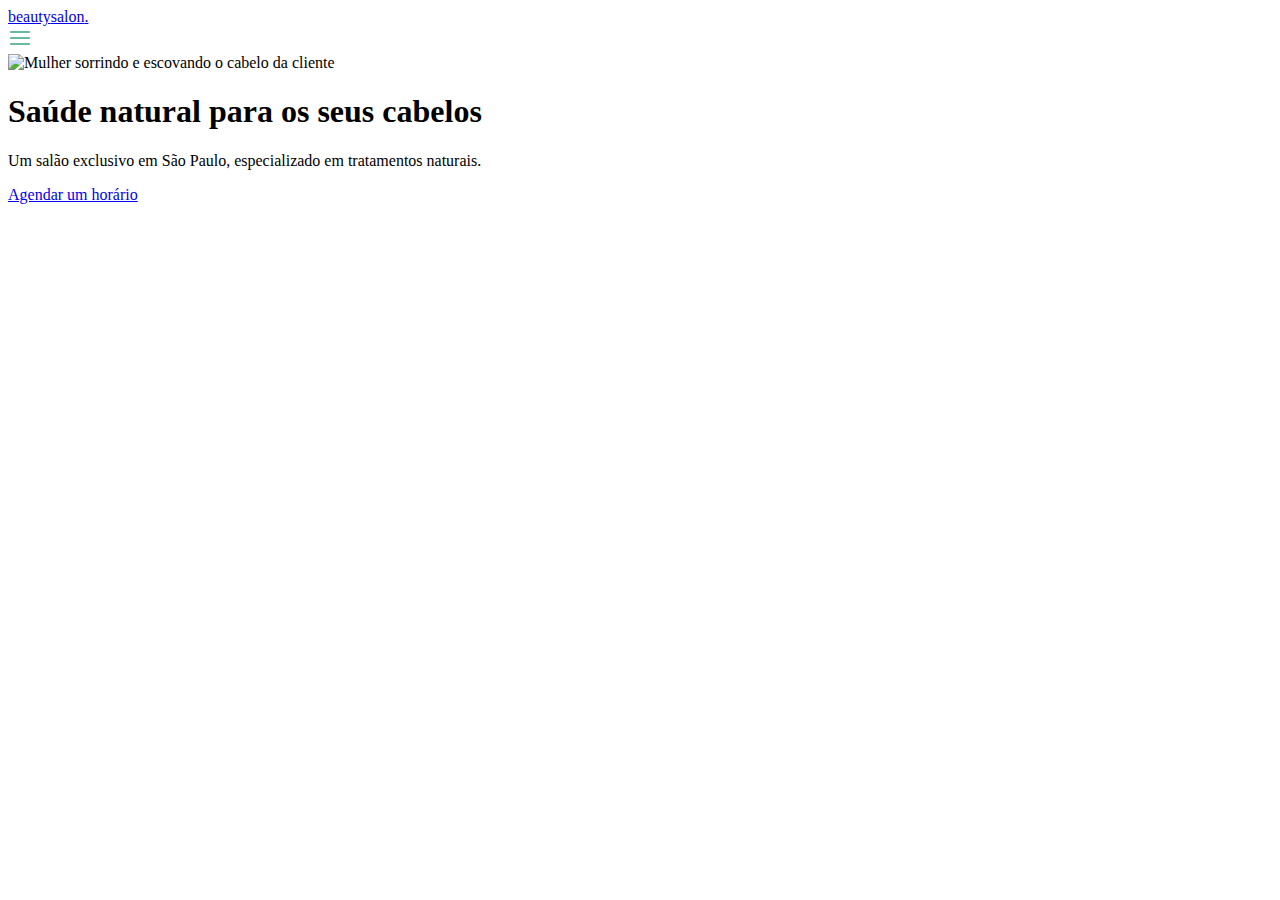
==== index.html @ 3f5eb416 "Aula 1 NLW6 Origin" ====
<!DOCTYPE html>
<html lang="pt-BR">
    <head>
        <!-- PAGE INFO -->
        <meta charset="UTF-8">
        <meta name="viewport" content="width=device-width, initial-scale=1.0">
        <title>Beautysalon</title>
        
        <!-- GOOGLE FONTS -->
        <link rel="preconnect" href="https://fonts.googleapis.com">
        <link rel="preconnect" href="https://fonts.gstatic.com" crossorigin>
        <link href="https://fonts.googleapis.com/css2?family=DM+Sans:wght@400;500;700&family=Poppins:wght@700;800&display=swap" rel="stylesheet">

        <!-- STYLES CSS -->
        <link rel="stylesheet" href="./styles/global.css">
    </head>
    <body>
        <div class="content">
            <header id="header">
                <nav class="container">
                    <a class="logo" href="#">beauty<span>salon</span>.</a>
                    <div class="menu"><img src="./imgs/menu.svg" alt="menu"></div>
                </nav>
            </header>
            
            <main>
                <section class="section" id="home">
                    
                    <div class="container grid">
                        <div class="image">
                            <img src="./imgs/hairdresser.svg" alt="Mulher sorrindo e escovando o cabelo da cliente">
                        </div>

                        <div class="text">
                            <h1>Saúde natural para os seus cabelos</h1>
                            <p>Um salão exclusivo em São Paulo, especializado em tratamentos naturais.</p>
                            <a href="#" class="button">Agendar um horário</a>
                        </div>

                    </div>
                </section>

                <div class="divisor-1"></div>

            </main>
        </div>
     </body>
</html>
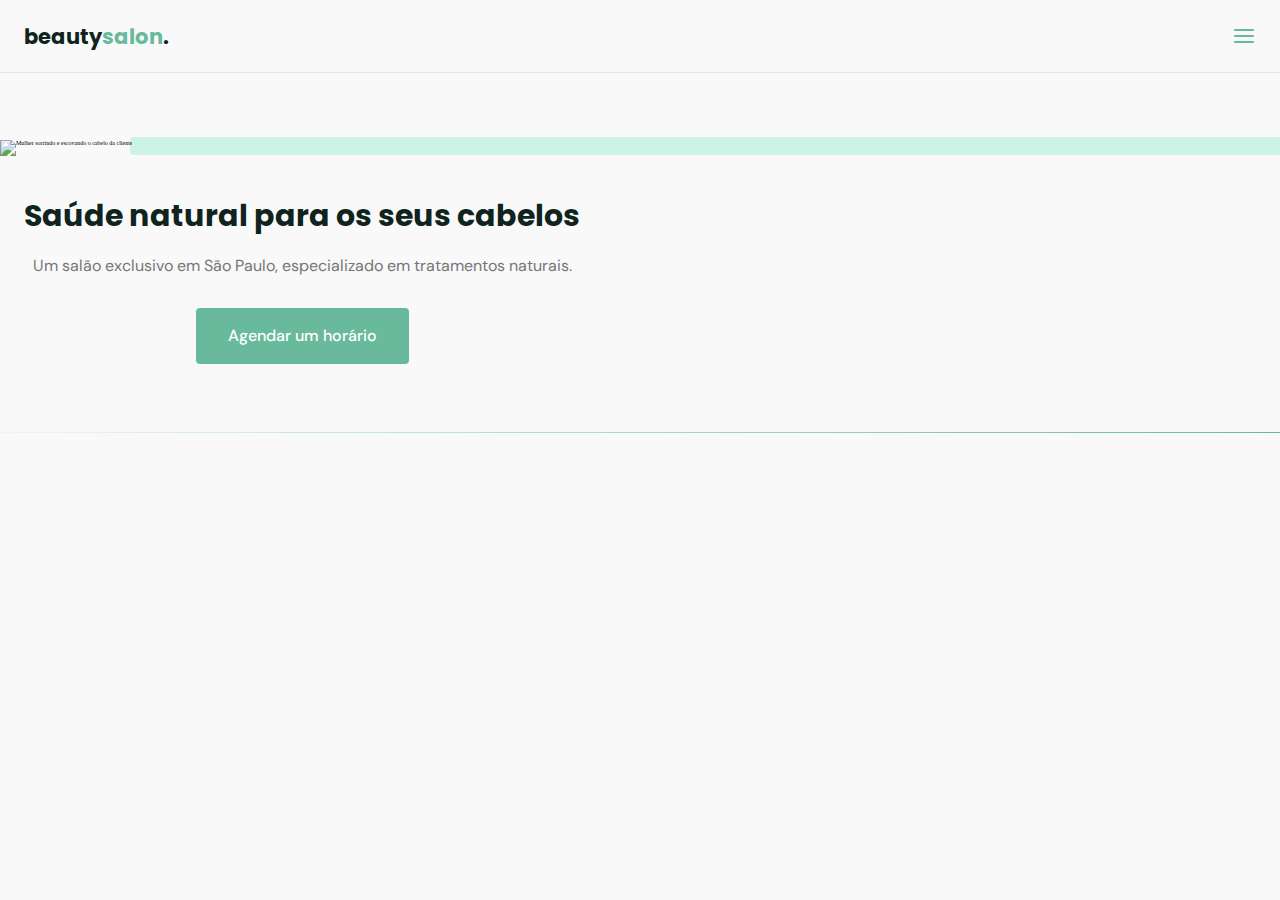
==== commit 61cb6c33: "Update index.html" ====
--- a/index.html
+++ b/index.html
@@ -12,7 +12,7 @@
         <link href="https://fonts.googleapis.com/css2?family=DM+Sans:wght@400;500;700&family=Poppins:wght@700;800&display=swap" rel="stylesheet">
 
         <!-- STYLES CSS -->
-        <link rel="stylesheet" href="./styles/global.css">
+        <link rel="stylesheet" href="./styles/index.css">
     </head>
     <body>
         <div class="content">
@@ -45,4 +45,4 @@
             </main>
         </div>
      </body>
-</html>+</html>
--- a/styles/index.css
+++ b/styles/index.css
@@ -0,0 +1,159 @@
+/* RESET */
+*{
+    margin: 0;
+    padding: 0;
+    box-sizing: border-box;
+    text-decoration: none;
+    font-size: 62.5%; /* 10px*/
+}
+
+/* COLORS */
+:root{
+    --green: #69B99D;
+    --green-light: #CCF4E6;
+    --green-dark: #0F241D;
+    --gray: #767676;
+    --gray-light: #E4E4E4;
+    --white: #F9F9F9;
+    --white-b: #FFFFFF;
+}
+
+/* BASE */
+body{
+    background: var(--white);
+    -webkit-font-smoothing: antialiased; /* funciona apenas em mac OS */
+}
+
+img{
+    width: 100%;
+    height: auto;
+}
+
+h1{
+    font: 700 3rem 'Poppins', sans-serif;
+    color: var(--green-dark);
+}
+
+p{
+    font: 400 1.6rem 'DM Sans', sans-serif;
+    color: var(--gray);
+}
+
+.button{
+    display: inline-flex;
+    align-items: center;
+    font: 500 1.6rem 'DM Sans', sans-serif;
+    background: var(--green);
+    color: var(--white-b);
+    height: 5.6rem;
+    padding: 0 3.2rem;
+    border-radius: .4rem;
+    transition: filter .4s;
+}
+
+.button:hover{
+    filter: brightness(1.2);
+}
+
+.divisor-1{
+    height: 1px;
+    background: linear-gradient(270deg, #69B99D 0%, #ccf4e657 100%);
+}
+
+/* HEADER */
+
+#header{
+    border-bottom: 1px solid var(--gray-light); 
+    background: var(--white);
+    position: fixed;
+    top: 0;
+    left: 0;
+    width: 100%;
+    z-index: 100;
+}
+
+#header .logo{
+    color: var(--green-dark);
+}
+
+#header .logo span{
+    color: var(--green);
+}
+
+#header .logo,
+#header .logo span{
+    font: 700 2.1rem 'Poppins', sans-serif;
+}
+
+header nav{
+    height: 7.2rem;
+    display: flex;
+    justify-content: space-between;
+    align-items: center;
+    
+}
+
+/* MAAIN */
+
+main{
+    margin-top: 7.2rem;
+}
+
+.container{
+    margin-left: 2.4rem;
+    margin-right: 2.4rem;
+}
+
+.grid{
+    display: grid;
+    gap: 3.67rem;
+}
+
+.section{
+    padding: 6.8rem 0;
+}
+
+#home{
+    display: flex;
+    overflow-x: hidden;
+}
+
+#home .container{
+    margin: 0;
+}
+
+#home .image{
+    position: relative;
+}
+
+#home .image::before{
+    position: absolute;
+    content: "";
+    height: 107.14%;
+    width: 92.9vw;
+    background: var(--green-light);
+    top: -16.05%;
+    left: 10.13vw;
+    
+    border-radius: .4rem;
+    z-index: -1;
+}
+
+#home .image img{
+    width: 89.9vw;
+}
+
+
+#home .text{
+    margin-left: 2.4rem;
+    margin-right: 2.4rem;
+    text-align: center;
+}
+
+#home .text h1{
+    margin-bottom: 1.6rem;
+}
+
+#home .text p{
+    margin-bottom: 3.2rem;
+}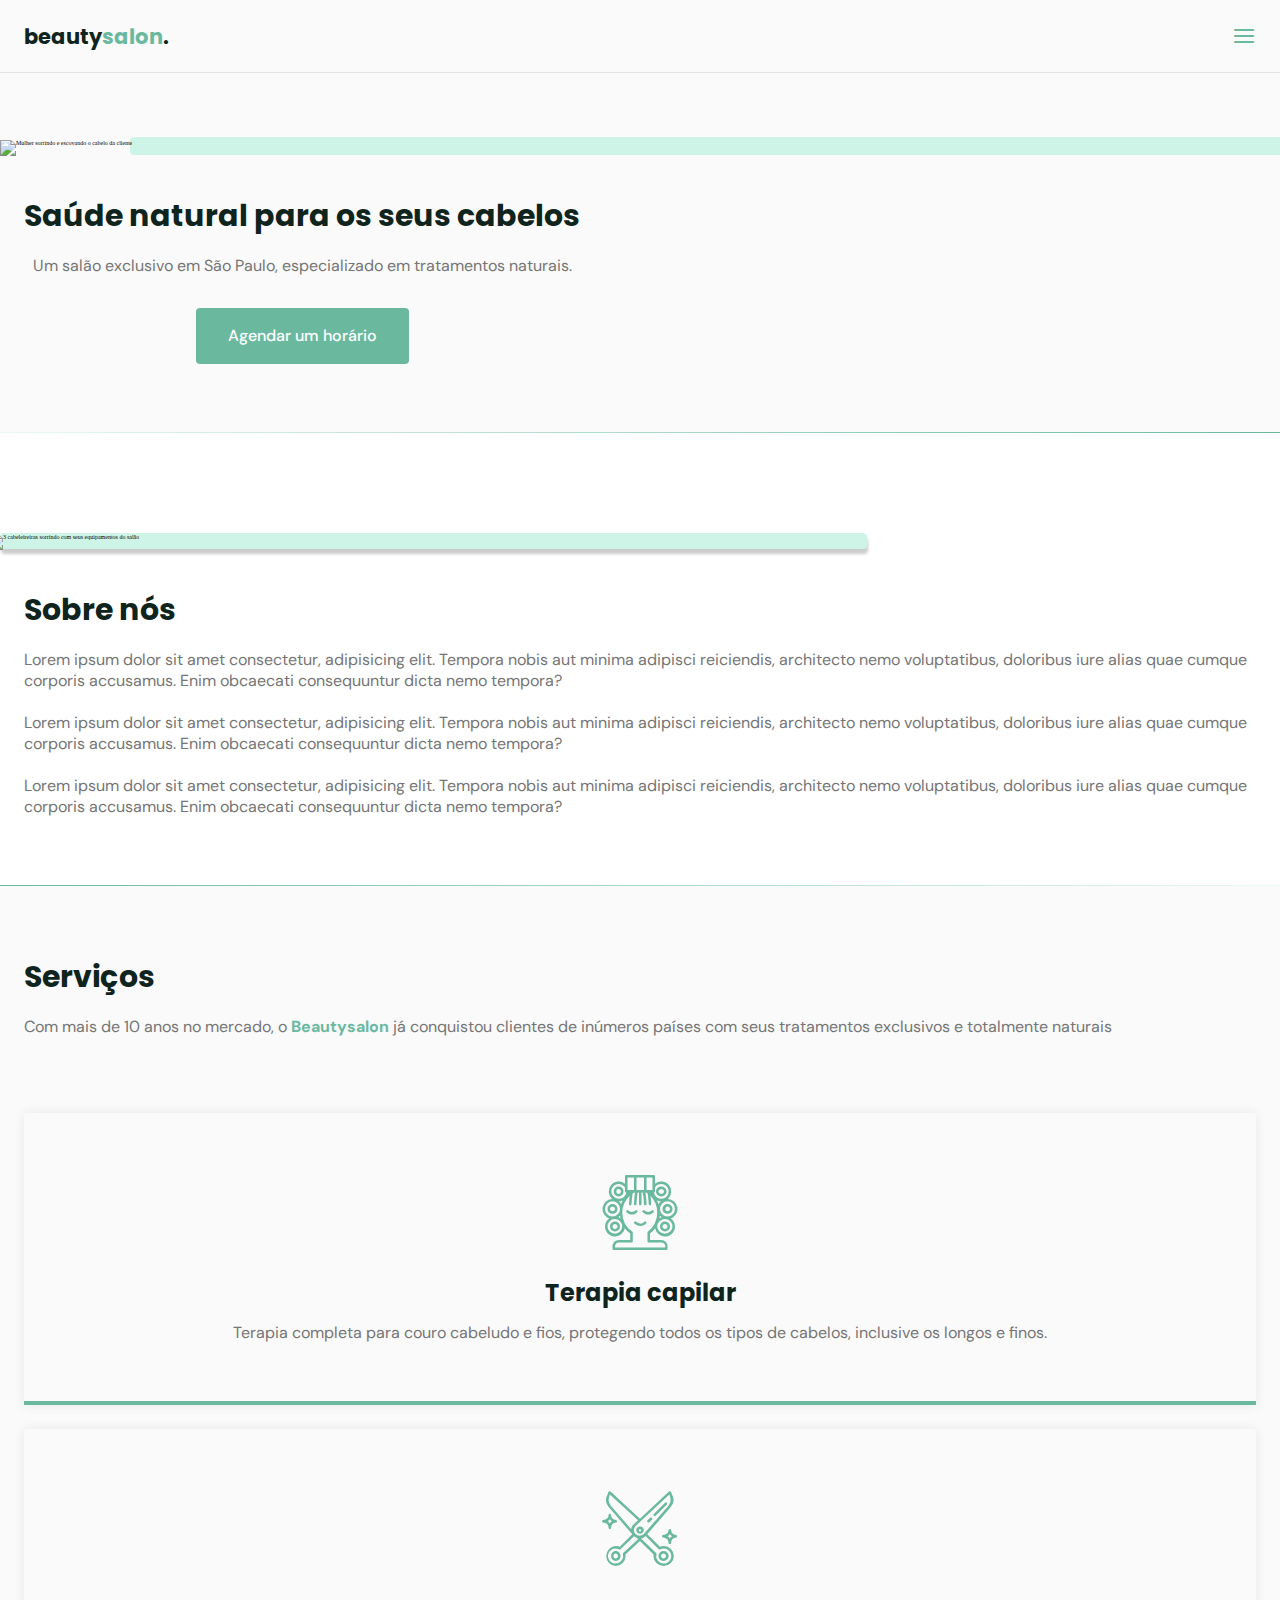
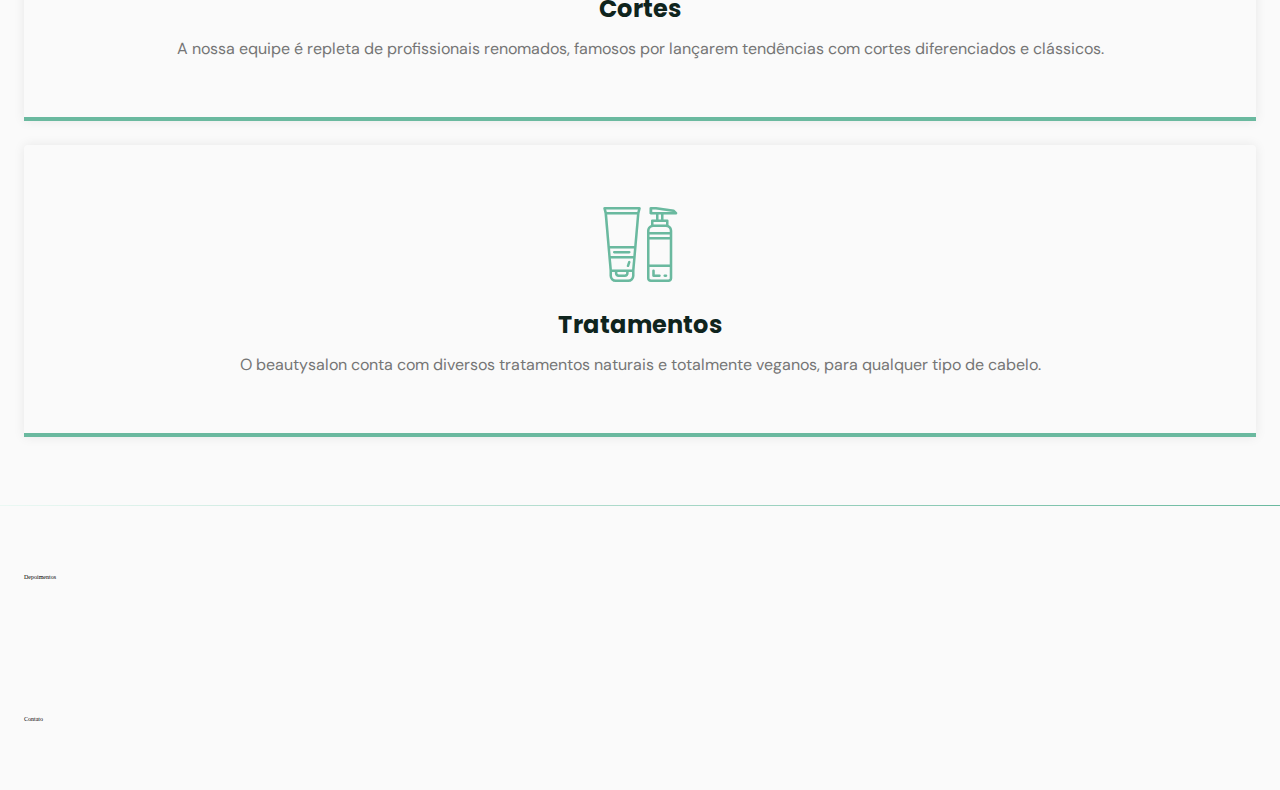
==== commit 2f2c6966: "Aula 2 NLW6 Origin" ====
--- a/index.html
+++ b/index.html
@@ -12,37 +12,112 @@
         <link href="https://fonts.googleapis.com/css2?family=DM+Sans:wght@400;500;700&family=Poppins:wght@700;800&display=swap" rel="stylesheet">
 
         <!-- STYLES CSS -->
-        <link rel="stylesheet" href="./styles/index.css">
+        <link rel="stylesheet" href="./styles/icons.css">
+        <link rel="stylesheet" href="./styles/style.css">
     </head>
     <body>
         <div class="content">
+            <!-- HEADER -->
             <header id="header">
                 <nav class="container">
                     <a class="logo" href="#">beauty<span>salon</span>.</a>
-                    <div class="menu"><img src="./imgs/menu.svg" alt="menu"></div>
+                    
+                    <!-- MENU -->
+                    <div class="menu">
+                        <ul class="grid">
+                            <li><a class="title" href="#home">Início</a></li>
+                            <li><a class="title" href="#about">Sobre</a></li>
+                            <li><a class="title" href="#services">Serviços</a></li>
+                            <li><a class="title" href="#testimonials">Depoimentos</a></li>
+                            <li><a class="title" href="#contact">Contato</a></li>
+                        </ul>
+                    </div><!-- /MENU -->
+                    <i class="toggle icon-menu"></i>
+                    <i class="toggle icon-close"></i>
                 </nav>
             </header>
-            
+            <!-- MAIN -->
             <main>
                 <section class="section" id="home">
                     
                     <div class="container grid">
                         <div class="image">
-                            <img src="./imgs/hairdresser.svg" alt="Mulher sorrindo e escovando o cabelo da cliente">
+                            <img src="./assets/imgs/hairdresser.svg" alt="Mulher sorrindo e escovando o cabelo da cliente">
                         </div>
 
                         <div class="text">
-                            <h1>Saúde natural para os seus cabelos</h1>
+                            <h2 class="title">Saúde natural para os seus cabelos</h2>
                             <p>Um salão exclusivo em São Paulo, especializado em tratamentos naturais.</p>
                             <a href="#" class="button">Agendar um horário</a>
                         </div>
 
                     </div>
                 </section>
+                <!-- DIVISOR -->
+                <div class="divisor-1"></div>
+            
+                <!-- ABOUT SECTION -->
+                <section class="section" id="about">
+                    <div class="container grid">
+                        <div class="image">
+                            <img src="./assets/imgs/hairdressers.svg" alt="3 cabeleireiras sorrindo com seus equipamentos do salão">
+                        </div>
 
+                        <div class="text">
+                            <h2 class="title">Sobre nós</h2>
+                            <p>Lorem ipsum dolor sit amet consectetur, adipisicing elit. Tempora nobis aut minima adipisci reiciendis, architecto nemo voluptatibus, doloribus iure alias quae cumque corporis accusamus. Enim obcaecati consequuntur dicta nemo tempora?</p>
+                            
+                            <p><br>Lorem ipsum dolor sit amet consectetur, adipisicing elit. Tempora nobis aut minima adipisci reiciendis, architecto nemo voluptatibus, doloribus iure alias quae cumque corporis accusamus. Enim obcaecati consequuntur dicta nemo tempora?</p>
+                            
+                            <p><br>Lorem ipsum dolor sit amet consectetur, adipisicing elit. Tempora nobis aut minima adipisci reiciendis, architecto nemo voluptatibus, doloribus iure alias quae cumque corporis accusamus. Enim obcaecati consequuntur dicta nemo tempora?</p>
+                        </div>
+                    </div>
+                </section>
+                <!-- DIVISOR -->
+                <div class="divisor-2"></div>
+
+                <!-- SERVICES SECTION -->
+                <section class="section" id="services">
+                    <div class="container grid">
+                        <header>
+                            <div class="text">
+                                <h2 class="title">Serviços</h2>
+                                <p>Com mais de 10 anos no mercado, o <strong>Beautysalon</strong> já conquistou clientes de inúmeros países com seus tratamentos exclusivos e totalmente naturais</p>
+                            </div>
+                        </header>
+                        <div class="cards grid">
+                            <div class="card">
+                                <i class="icon-woman-hair"></i>
+                                <h3 class="title">Terapia capilar</h3>
+                                <p>Terapia completa para couro cabeludo e fios, protegendo todos os tipos de cabelos, inclusive os longos e finos.</p>
+                            </div>
+                            <div class="card">
+                                <i class="icon-trim"></i>
+                                <h3 class="title">Cortes</h3>
+                                <p>A nossa equipe é repleta de profissionais renomados, famosos por lançarem tendências com cortes diferenciados e clássicos.</p>
+                            </div>
+                            <div class="card">
+                                <i class="icon-cosmetic"></i>
+                                <h3 class="title">Tratamentos</h3>
+                                <p>O beautysalon conta com diversos tratamentos naturais e totalmente veganos, para qualquer tipo de cabelo.</p>
+                            </div>
+                        </div>
+                    </div>
+                </section>
+                <!-- DIVISOR -->
                 <div class="divisor-1"></div>
 
+                <!-- TESTIMONIALS SECTION -->
+                <section class="section" id="testimonials">
+                    <div class="container grid">Depoimentos</div>
+                </section>
+
+                <!-- CONTACT SECTION -->
+                <section class="section" id="contact">
+                    <div class="container grid">Contato</div>
+                </section>
             </main>
         </div>
+        <script src="./scripts/main.js"></script>
      </body>
 </html>
--- a/styles/icons.css
+++ b/styles/icons.css
@@ -0,0 +1,76 @@
+@font-face {
+  font-family: 'icomoon';
+  src:  url('../assets/fonts/icomoon.eot?lqf36n');
+  src:  url('../assets/fonts/icomoon.eot?lqf36n#iefix') format('embedded-opentype'),
+    url('../assets/fonts/icomoon.ttf?lqf36n') format('truetype'),
+    url('../assets/fonts/icomoon.woff?lqf36n') format('woff'),
+    url('../assets/fonts/icomoon.svg?lqf36n#icomoon') format('svg');
+  font-weight: normal;
+  font-style: normal;
+  font-display: block;
+}
+
+[class^="icon-"], [class*=" icon-"] {
+  /* use !important to prevent issues with browser extensions that change fonts */
+  font-family: 'icomoon' !important;
+  speak: never;
+  font-style: normal;
+  font-weight: normal;
+  font-variant: normal;
+  text-transform: none;
+  line-height: 1;
+  color: var(--green);
+
+  /* Better Font Rendering =========== */
+  -webkit-font-smoothing: antialiased;
+  -moz-osx-font-smoothing: grayscale;
+}
+
+.icon-close:before {
+  content: "\e900";
+  font-size: 2.4rem;
+}
+.icon-cosmetic:before {
+  content: "\e901";
+  font-size: 8rem;
+}
+.icon-facebook:before {
+  content: "\e902";
+  font-size: 2.4rem;
+}
+.icon-instagram:before {
+  content: "\e903";
+  font-size: 2.4rem;
+}
+.icon-mail:before {
+  content: "\e904";
+  font-size: 2.4rem;
+}
+.icon-map-pin:before {
+  content: "\e905";
+  font-size: 2.4rem;
+}
+.icon-menu:before {
+  content: "\e906";
+  font-size: 2.4rem;
+}
+.icon-trim:before {
+  content: "\e907";
+  font-size: 8rem;
+}
+.icon-whatsapp:before {
+  content: "\e908";
+  font-size: 2.4rem;
+}
+.icon-woman-hair:before {
+  content: "\e909";
+  font-size: 8rem;
+}
+.icon-youtube:before {
+  content: "\e90a";
+  font-size: 2.4rem;
+}
+.icon-phone:before {
+  content: "\e90b";
+  font-size: 2.4rem;
+}
--- a/styles/style.css
+++ b/styles/style.css
@@ -0,0 +1,352 @@
+/* RESET */
+*{
+    margin: 0;
+    padding: 0;
+    box-sizing: border-box;
+    text-decoration: none;
+    list-style: none;
+    font-size: 62.5%; /* 10px*/
+}
+
+/* COLORS */
+:root{
+    --hue: 160;
+    --green: hsl(var(--hue), 36%, 57%);
+    --green-light: hsl(var(--hue), 65%, 88%);
+    --green-dark: hsl(var(--hue), 41%, 10%);
+    --gray: hsl(0, 0%, 46%);
+    --gray-light: hsl(0, 0%, 89%);
+    --white: hsl(0, 0%, 98%);
+    --white-b: hsl(0, 0%, 100%);
+}
+
+/* BASE */
+
+html{
+    scroll-behavior: smooth;
+}
+
+body{
+    background: var(--white);
+    -webkit-font-smoothing: antialiased; /* funciona apenas em mac OS */
+}
+
+img{
+    width: 100%;
+    height: auto;
+}
+
+.title{
+    font: 700 3rem 'Poppins', sans-serif;
+    color: var(--green-dark);
+    -webkit-font-smoothing: auto;
+}
+
+p{
+    font: 400 1.6rem 'DM Sans', sans-serif;
+    color: var(--gray);
+}
+
+.button{
+    display: inline-flex;
+    align-items: center;
+    font: 500 1.6rem 'DM Sans', sans-serif;
+    background: var(--green);
+    color: var(--white-b);
+    height: 5.6rem;
+    padding: 0 3.2rem;
+    border-radius: .4rem;
+    transition: filter .4s;
+}
+
+.button:hover{
+    filter: brightness(1.2);
+}
+
+.divisor-1{
+    height: 1px;
+    background: linear-gradient(
+        270deg, 
+        var(--green),
+        rgba(204, 244, 230, 0.34));
+}
+
+.divisor-2{
+    height: 1px;
+    background: linear-gradient(
+        270deg, 
+      rgba(204, 244, 230, 0.34), 
+        var(--green));
+}
+
+/* HEADER */
+
+#header{
+    border-bottom: 1px solid var(--gray-light); 
+    background: var(--white);
+    position: fixed;
+    top: 0;
+    left: 0;
+    width: 100%;
+    z-index: 100;
+}
+
+#header.scroll{
+    box-shadow: 0 0 12px rgba(0, 0, 0, 0.15);
+}
+
+#header .logo{
+    color: var(--green-dark);
+}
+
+#header .logo span{
+    color: var(--green);
+}
+
+#header .logo,
+#header .logo span{
+    font: 700 2.1rem 'Poppins', sans-serif;
+}
+
+/* NAVEGATOR */
+header nav{
+    height: 7.2rem;
+    display: flex;
+    justify-content: space-between;
+    align-items: center;
+}
+
+header nav ul li a{
+    position: relative;
+    transition: color .2s;
+}
+header nav ul li a:hover{
+    color: var(--green);
+}
+
+header nav ul li a::after{
+    content: '';
+    width: 0%;
+    height: 2px;
+    background: var(--green);
+    
+    position: absolute;
+    left: 0;
+    bottom: -2.4rem;
+
+    transition: width 0.2s;
+}
+
+header nav ul li a:hover::after{
+    width: 100%;
+}
+/* MENU */
+header nav .menu{
+    opacity: 0;
+    visibility: hidden;
+    top: 3.2rem;
+    transition: .2s;
+}
+
+header nav.show .menu{
+    display: grid;
+    place-content: center;
+    opacity: 1;
+    visibility: visible;
+    background: var(--white);
+
+    height: 100vh;
+    width: 100vw;
+    position: fixed;
+    top: 0;
+    left: 0;
+}
+
+
+header nav.show ul.grid{
+    text-align: center;
+    gap: 6.4rem;
+    
+}
+
+header nav .menu ul{
+    display: none;
+}
+
+header nav.show .menu ul{
+    display: grid;
+
+}
+
+.toggle{
+    font-size: 2.4rem;
+    color: var(--green);
+    cursor: pointer;
+}
+
+header nav i.icon-close{
+    opacity: 0;
+    visibility: hidden;
+    position: absolute;
+    right: 2.6rem;
+    /* fazer transição */
+    top: -2.4rem;
+    transition: 0.4s;
+}
+
+header nav.show .icon-close{
+    visibility: visible;
+    opacity: 1;
+    top: 2.4rem;
+
+} 
+
+
+/* MAIN */
+
+main{
+    margin-top: 7.2rem;
+}
+
+.container{
+    margin-left: 2.4rem;
+    margin-right: 2.4rem;
+}
+
+.grid{
+    display: grid;
+    gap: 3.67rem;
+}
+
+.section{
+    padding: 6.8rem 0;
+}
+
+.section .title{
+    margin-bottom: 1.6rem;
+}
+
+/* HOME */
+
+#home{
+    display: flex;
+    overflow-x: hidden;
+}
+
+#home .container{
+    margin: 0;
+}
+
+#home .image{
+    position: relative;
+    z-index: 0;
+}
+
+#home .image::before{
+    position: absolute;
+    content: "";
+    height: 107.14%;
+    width: 92.9vw;
+    background: var(--green-light);
+    top: -16.05%;
+    left: 10.13vw;
+    
+    border-radius: .4rem;
+    z-index: -1;
+}
+
+#home .image img{
+    width: 89.9vw;
+    
+}
+
+
+#home .text{
+    margin-left: 2.4rem;
+    margin-right: 2.4rem;
+    text-align: center;
+}
+
+#home .text h2{
+    margin-bottom: 1.6rem;
+}
+
+#home .text p{
+    margin-bottom: 3.2rem;
+}
+
+/* ABOUT */
+
+#about{
+    background-color: var(--white-b);
+    padding-top: calc(6.8rem + 3.34rem);
+}
+
+#about .container{
+    margin: 0;
+}
+
+#about .image{
+    position: relative;
+    z-index: 0;
+}
+
+#about .image::before{
+    position: absolute;
+    content: "";
+    height: 98.8%;
+    width: 67.73vw;
+    background: var(--green-light);
+    top: -8%;
+    left: 0;
+    
+    box-shadow: 1px 5px 3px rgb(0, 0, 0, 0.2);
+    border-radius: .4rem;
+    z-index: -1;
+}
+
+#about .image img{
+    position: relative;
+    width: calc(100% + 1.29rem);
+    right: 1.29rem;
+}
+
+
+#about .text{
+    margin-left: 2.4rem;
+    margin-right: 2.4rem;
+}
+
+#about .text h2{
+    margin-bottom: 1.6rem;
+}
+
+/* SERVICES */
+
+#services header{
+    margin-bottom: 4rem;
+}
+
+#services header strong{
+    font: 700 1.6rem 'DM Sans', sans-serif;
+    color: var(--green);
+}
+
+#services .card{
+    padding: 5.8rem 3.2rem;
+    box-shadow: 0px 0px 12px rgba(0, 0, 0, 0.08);
+
+    border-radius: .4rem .4rem 0 0;
+    border-bottom: .4rem solid var(--green);
+    text-align: center;
+}
+
+#services .cards.grid{
+    gap: 2.4rem;
+}
+
+#services .cards h3{
+    font-size: 2.4rem;
+    margin-top: 2.4rem;
+    margin-bottom: 1.2rem;
+}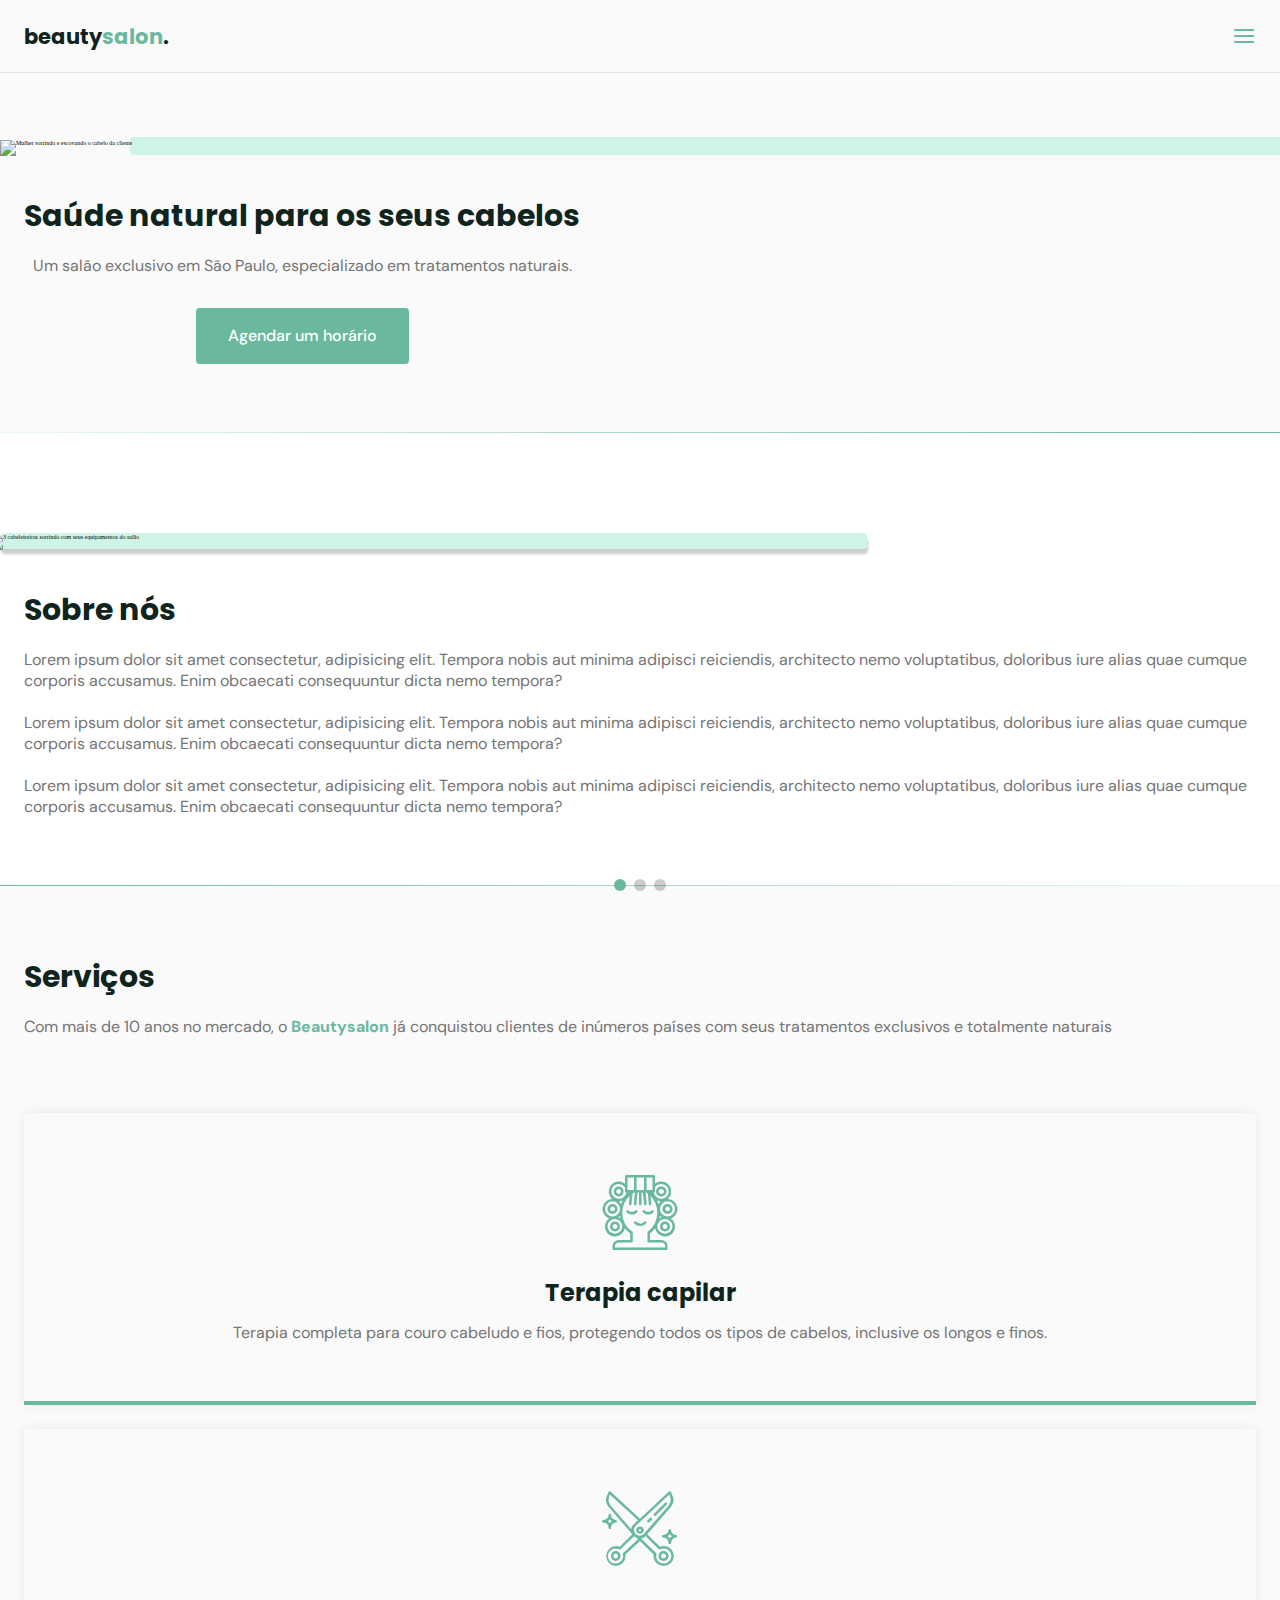
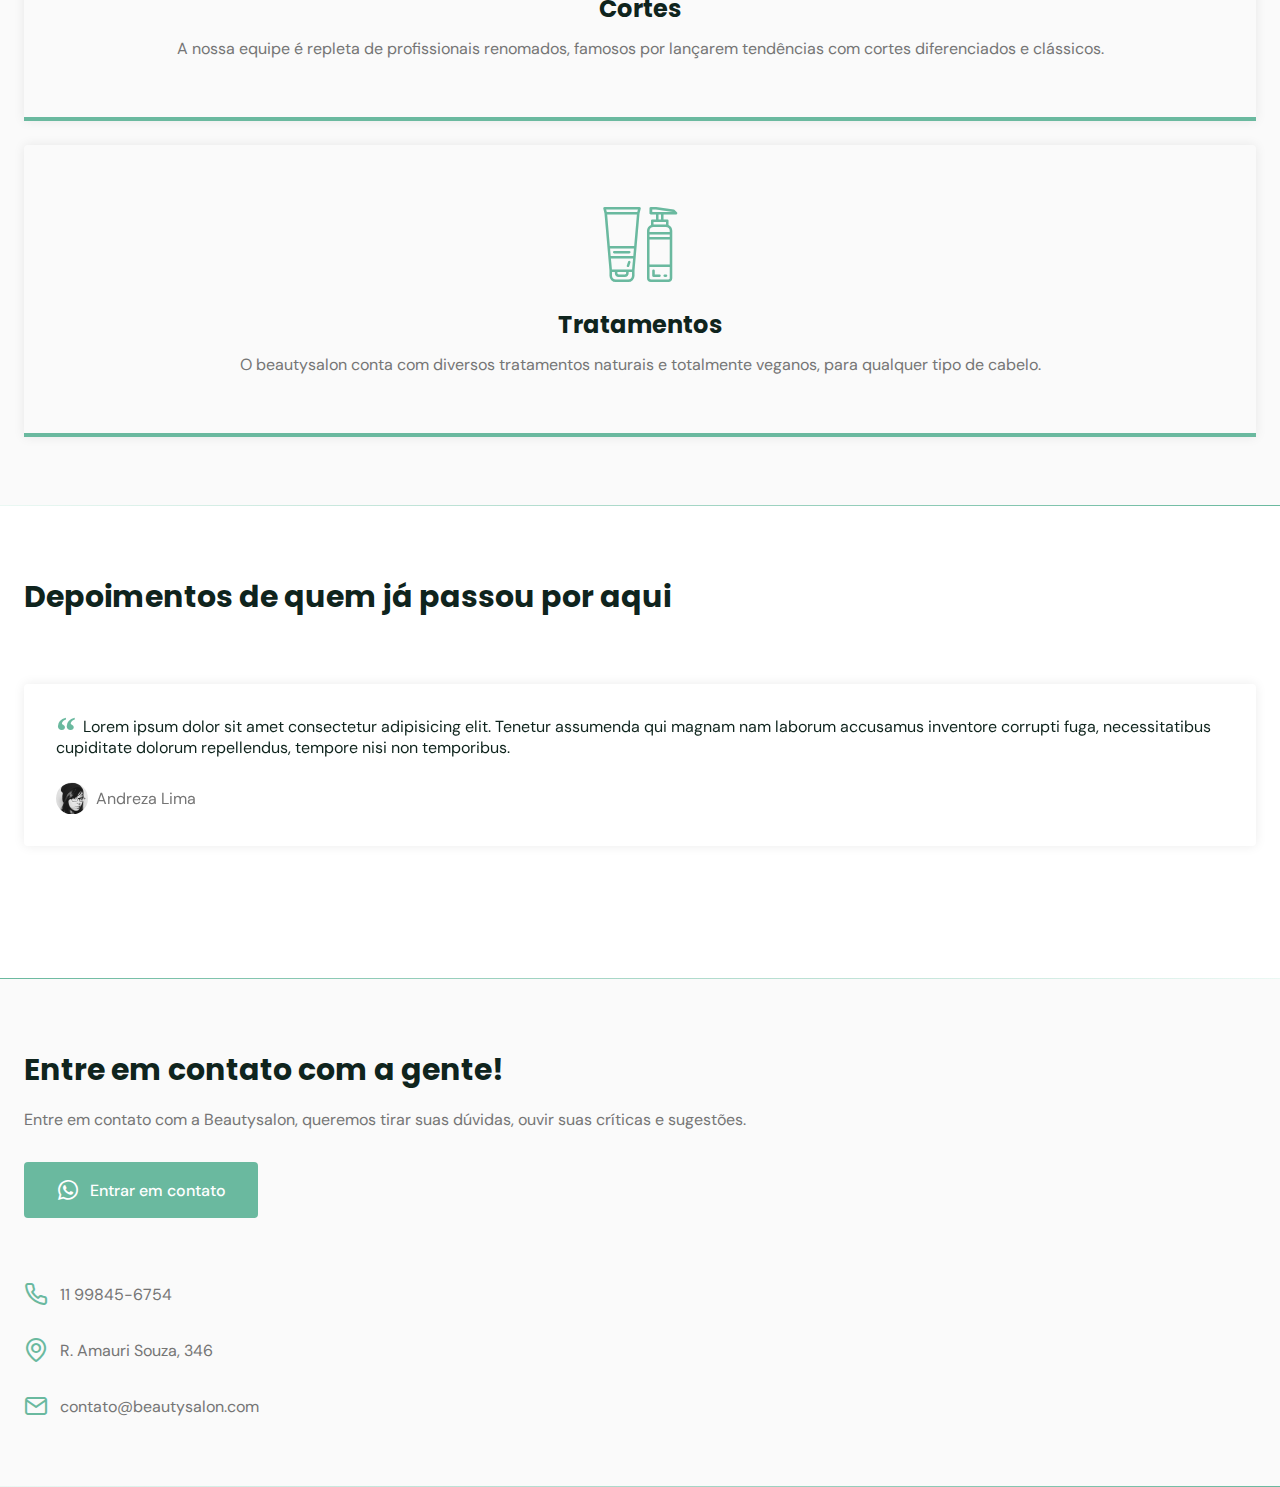
==== commit e6bc75e6: "Aula 3 NLW6 Origin" ====
--- a/index.html
+++ b/index.html
@@ -12,7 +12,11 @@
         <link href="https://fonts.googleapis.com/css2?family=DM+Sans:wght@400;500;700&family=Poppins:wght@700;800&display=swap" rel="stylesheet">
 
         <!-- STYLES CSS -->
+        <!-- Icons -->
         <link rel="stylesheet" href="./styles/icons.css">
+        <!-- SWIPER JS -->
+        <link rel="stylesheet" href="https://unpkg.com/swiper/swiper-bundle.min.css" />
+        <!-- Main style -->
         <link rel="stylesheet" href="./styles/style.css">
     </head>
     <body>
@@ -109,15 +113,89 @@
 
                 <!-- TESTIMONIALS SECTION -->
                 <section class="section" id="testimonials">
-                    <div class="container grid">Depoimentos</div>
-                </section>
-
+                    <div class="container">
+                        <header>
+                            <h2 class="title">Depoimentos de quem já passou por aqui</h2>
+                        </header>
+                        <div class="testimonials swiper-container">
+                            <div class="swiper-wrapper">
+                                <div class="testimonial swiper-slide">
+                                    <blockquote>
+                                        <p><span>&ldquo;</span>
+                                        Lorem ipsum dolor sit amet consectetur adipisicing elit. Tenetur assumenda qui magnam nam laborum accusamus inventore corrupti fuga, necessitatibus cupiditate dolorum repellendus, tempore nisi non temporibus.
+                                        </p>
+                                        <cite>
+                                            <img src="./assets/imgs/user50.jpg" alt="Foto de Andreza Lima">
+                                            Andreza Lima
+                                        </cite>
+                                    </blockquote>
+                                </div>
+                                <div class="testimonial swiper-slide">
+                                    <blockquote>
+                                        <p><span>&ldquo;</span>
+                                            Eu sou cliente do Beautysalon há 5 anos e não troco por nada! Certamente meu cabelo mudou muito depois que comecei a tratar somente com produtos naturais e veganos. São profissionais incríveis e qualificados.
+                                        </p>
+                                        <cite>
+                                            <img src="./assets/imgs/user56.jpg" alt="Foto de Vanessa Souza">
+                                            Vanessa Souza
+                                        </cite>
+                                    </blockquote>
+                                </div>
+                                <div class="testimonial swiper-slide">
+                                    <blockquote>
+                                        <p><span>&ldquo;</span>
+                                        Lorem ipsum dolor sit amet, consectetur adipisicing elit. Tempora sint cupiditate minima molestiae repellendus, accusantium saepe corporis quibusdam, facere perspiciatis, exercitationem possimus.
+                                        </p>
+                                        <cite>
+                                            <img src="./assets/imgs/user76.jpg" alt="Foto de Julia Roberts">
+                                            Julia Roberts
+                                        </cite>
+                                    </blockquote>
+                                </div>
+                            </div>
+                            <div class="swiper-pagination"></div>
+                        </div>
+                    </div>
+                </section>
+
+                <!-- DIVISOR -->
+                <div class="divisor-2"></div>
                 <!-- CONTACT SECTION -->
                 <section class="section" id="contact">
-                    <div class="container grid">Contato</div>
-                </section>
+                    <div class="container grid">
+                        <div class="text">
+                            <h2 class="title">Entre em contato com a gente!</h2>
+                            <p>Entre em contato com a Beautysalon, queremos tirar suas dúvidas, ouvir suas críticas e sugestões.</p>
+                            <a 
+                                href="https://api.whatsapp.com/send?phone=551199845-6754&text=Olá! Gostaria de agendar um horário" 
+                                target="_blank"
+                                class="button"
+                                ><i class="icon-whatsapp"></i>
+                                Entrar em contato
+                            </a>
+                        </div>
+
+                        <div class="links">
+                            <ul class="grid">
+                                <li><i class="icon-phone"></i>11 99845-6754</li>
+                                <li><i class="icon-map-pin"></i>R. Amauri Souza, 346</li>
+                                <li><i class="icon-mail"></i>contato@beautysalon.com</li>
+                            </ul>
+                        </div>
+
+                    </div>
+                </section>
+
+                <!-- DIVISOR -->
+                <div class="divisor-1"></div>
             </main>
+
+                <!-- FOOTER -->
         </div>
+
+        <!-- SCRIPTS -->
+        <script src="https://unpkg.com/scrollreveal"></script>
+        <script src="https://unpkg.com/swiper/swiper-bundle.min.js"></script>
         <script src="./scripts/main.js"></script>
      </body>
 </html>
--- a/styles/style.css
+++ b/styles/style.css
@@ -205,6 +205,7 @@
 /* MAIN */
 
 main{
+    overflow-x: hidden;
     margin-top: 7.2rem;
 }
 
@@ -349,4 +350,109 @@
     font-size: 2.4rem;
     margin-top: 2.4rem;
     margin-bottom: 1.2rem;
+}
+
+/* TESTIMONIALS */
+
+#testimonials{
+    background: var(--white-b);
+    margin-bottom: 0;
+}
+
+#testimonials .container{
+    margin-left: 0;
+    margin-right: 0;
+}
+
+#testimonials header{
+    margin-left: 2.4rem;
+    margin-right: 2.4rem;
+}
+
+#testimonials header .title{
+    margin-bottom: 0;
+}
+
+#testimonials blockquote{
+    padding: 3.2rem;
+    box-shadow: 0px 0px 12px rgba(0, 0, 0, 0.08);
+    border-radius: .4rem;
+}
+
+#testimonials blockquote p{
+    position: relative;
+    text-indent: 2.7rem;
+    margin-bottom: 2.4rem;
+    color: var(--green-dark);
+}
+
+#testimonials blockquote p span{
+    font: 700 4rem serif;
+    color: var(--green);
+    position: absolute;
+    top: -.8rem;
+    left: -2.7rem;
+}
+
+#testimonials blockquote cite{
+    font: 400 1.6rem 'DM Sans', sans-serif;
+    color: var(--gray);
+    display: flex;
+    align-items: center;
+}
+
+#testimonials blockquote cite img{
+    width: 3.2rem;
+    height: 3.2rem;
+    object-fit: cover;
+    clip-path: circle();
+    margin-right: .8rem;
+}
+
+/* SWIPER */
+
+.swiper-slide{
+    height: auto;
+    padding: 6.4rem 2.4rem;
+}
+
+.swiper-pagination-bullet {
+    width: 1.2rem;
+    height: 1.2rem;
+}
+
+.swiper-pagination-bullet-active {
+    background: var(--green);
+}
+
+/* CONTACT */
+
+#contact .grid{
+    gap: 6.4rem;
+}
+
+
+#contact .text p{
+    margin-bottom: 3.2rem;
+}
+
+#contact .button i{
+    margin-right: 1rem;
+    color: var(--white-b);
+}
+
+#contact ul.grid{
+    gap: 3.2rem;
+}
+
+#contact ul li{
+    font: 400 1.6rem 'DM Sans', sans-serif;
+    color: var(--gray);
+    display: flex;
+    align-items: center;
+}
+
+#contact ul li i{
+    margin-right: 1.2rem;
+    
 }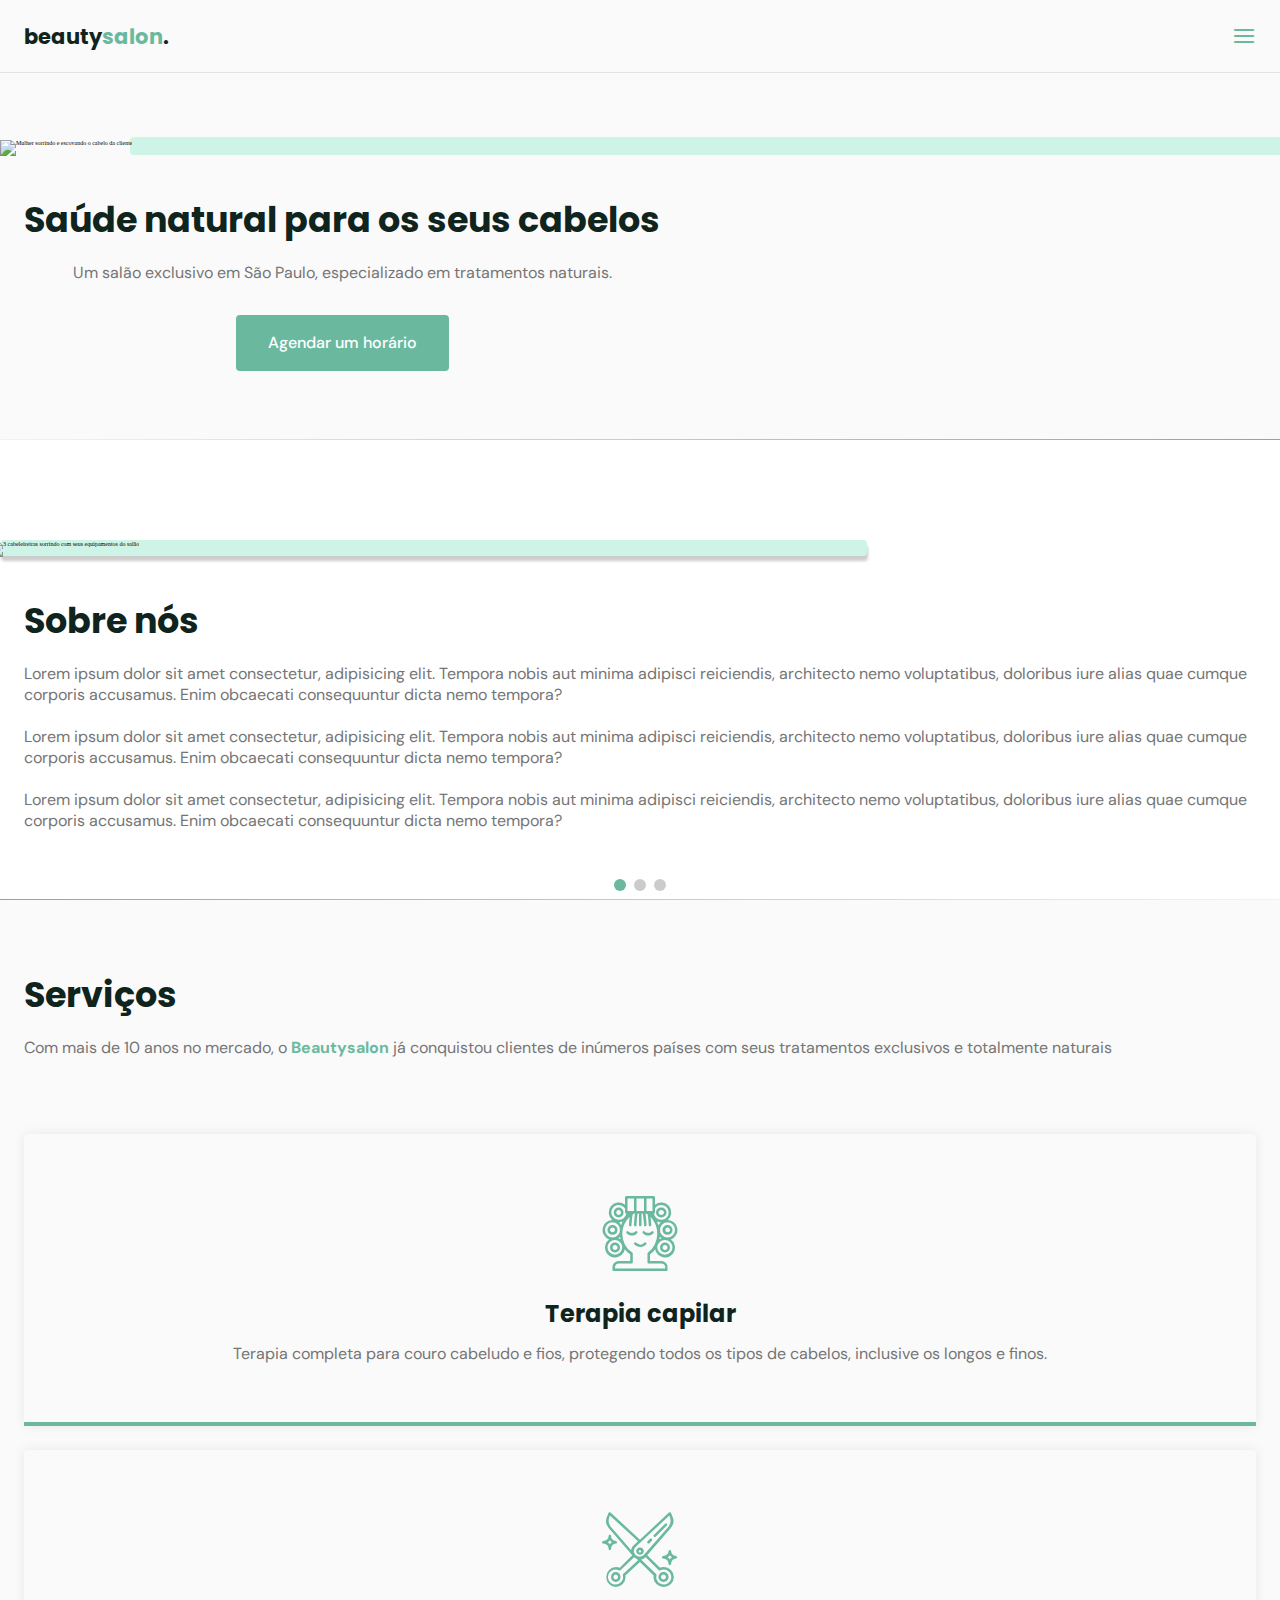
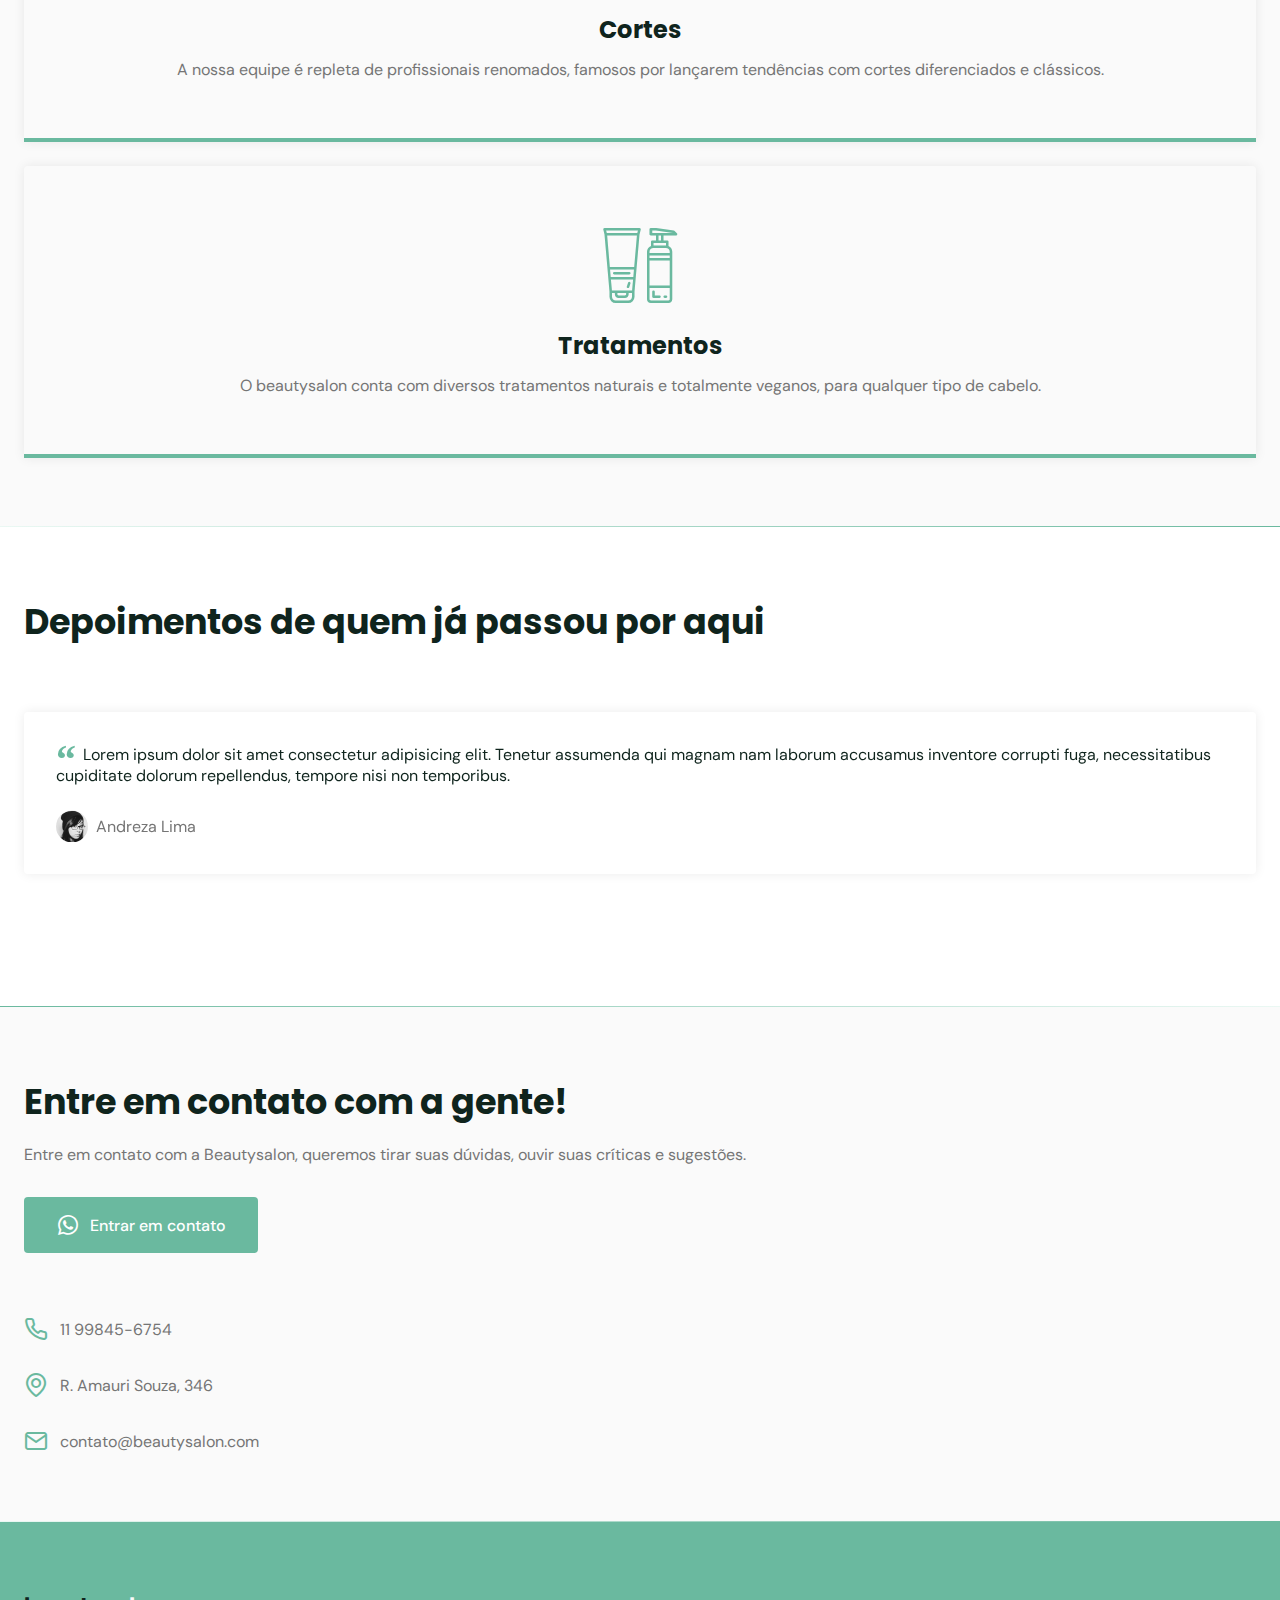
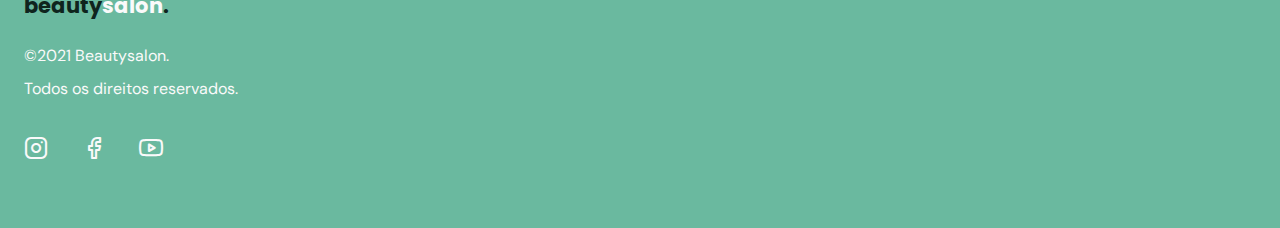
==== commit e4f383c6: "Aula 4 NLW6 Origin" ====
--- a/index.html
+++ b/index.html
@@ -190,7 +190,27 @@
                 <div class="divisor-1"></div>
             </main>
 
-                <!-- FOOTER -->
+            <!-- FOOTER -->
+            <footer class="section">
+                <div class="container grid">
+                    <div class="brand">
+                        <a href="" class="logo">
+                            beauty<span>salon</span>.
+                        </a>
+                        <p>©2021 Beautysalon.</p>
+                        <p>Todos os direitos reservados.</p>
+                    </div>
+
+                    <div class="social">
+                        <a href="#"><i class="icon-instagram"></i></a>
+                        <a href="#"><i class="icon-facebook"></i></a>
+                        <a href="#"><i class="icon-youtube"></i></a>
+                    </div>
+                </div>
+            </footer>
+
+            <!-- BACK TO TOP -->
+            <a href="#home" class="back-to-top"><i class="icon-arrow-up"></i></a>
         </div>
 
         <!-- SCRIPTS -->
--- a/styles/icons.css
+++ b/styles/icons.css
@@ -1,10 +1,10 @@
 @font-face {
   font-family: 'icomoon';
-  src:  url('../assets/fonts/icomoon.eot?lqf36n');
-  src:  url('../assets/fonts/icomoon.eot?lqf36n#iefix') format('embedded-opentype'),
-    url('../assets/fonts/icomoon.ttf?lqf36n') format('truetype'),
-    url('../assets/fonts/icomoon.woff?lqf36n') format('woff'),
-    url('../assets/fonts/icomoon.svg?lqf36n#icomoon') format('svg');
+  src:  url('../assets/fonts/icomoon.eot?iikzpc');
+  src:  url('../assets/fonts/icomoon.eot?iikzpc#iefix') format('embedded-opentype'),
+    url('../assets/fonts/icomoon.ttf?iikzpc') format('truetype'),
+    url('../assets/fonts/icomoon.woff?iikzpc') format('woff'),
+    url('../assets/fonts/icomoon.svg?iikzpc#icomoon') format('svg');
   font-weight: normal;
   font-style: normal;
   font-display: block;
@@ -26,6 +26,10 @@
   -moz-osx-font-smoothing: grayscale;
 }
 
+.icon-arrow-up:before {
+  content: "\e90c";
+  font-size: 2.4rem;
+}
 .icon-close:before {
   content: "\e900";
   font-size: 2.4rem;
--- a/styles/style.css
+++ b/styles/style.css
@@ -8,8 +8,9 @@
     font-size: 62.5%; /* 10px*/
 }
 
-/* COLORS */
+/* VARIABLES */
 :root{
+    /* COLORS */
     --hue: 160;
     --green: hsl(var(--hue), 36%, 57%);
     --green-light: hsl(var(--hue), 65%, 88%);
@@ -18,6 +19,10 @@
     --gray-light: hsl(0, 0%, 89%);
     --white: hsl(0, 0%, 98%);
     --white-b: hsl(0, 0%, 100%);
+
+    /* FONT SIZES */
+    --title-size: 3rem;
+    --normal-size: 1.6rem;
 }
 
 /* BASE */
@@ -37,20 +42,20 @@
 }
 
 .title{
-    font: 700 3rem 'Poppins', sans-serif;
+    font: 700 var(--title-size) 'Poppins', sans-serif;
     color: var(--green-dark);
     -webkit-font-smoothing: auto;
 }
 
 p{
-    font: 400 1.6rem 'DM Sans', sans-serif;
+    font: 400 var(--normal-size) 'DM Sans', sans-serif;
     color: var(--gray);
 }
 
 .button{
     display: inline-flex;
     align-items: center;
-    font: 500 1.6rem 'DM Sans', sans-serif;
+    font: 500 var(--normal-size) 'DM Sans', sans-serif;
     background: var(--green);
     color: var(--white-b);
     height: 5.6rem;
@@ -77,6 +82,20 @@
         270deg, 
       rgba(204, 244, 230, 0.34), 
         var(--green));
+}
+
+/* LOGO */
+.logo{
+    color: var(--green-dark);
+}
+
+.logo span{
+    color: var(--green);
+}
+
+.logo,
+.logo span{
+    font: 700 2.1rem 'Poppins', sans-serif;
 }
 
 /* HEADER */
@@ -93,19 +112,6 @@
 
 #header.scroll{
     box-shadow: 0 0 12px rgba(0, 0, 0, 0.15);
-}
-
-#header .logo{
-    color: var(--green-dark);
-}
-
-#header .logo span{
-    color: var(--green);
-}
-
-#header .logo,
-#header .logo span{
-    font: 700 2.1rem 'Poppins', sans-serif;
 }
 
 /* NAVEGATOR */
@@ -329,7 +335,7 @@
 }
 
 #services header strong{
-    font: 700 1.6rem 'DM Sans', sans-serif;
+    font: 700 var(--normal-size) 'DM Sans', sans-serif;
     color: var(--green);
 }
 
@@ -395,7 +401,7 @@
 }
 
 #testimonials blockquote cite{
-    font: 400 1.6rem 'DM Sans', sans-serif;
+    font: 400 var(--normal-size) 'DM Sans', sans-serif;
     color: var(--gray);
     display: flex;
     align-items: center;
@@ -446,7 +452,7 @@
 }
 
 #contact ul li{
-    font: 400 1.6rem 'DM Sans', sans-serif;
+    font: 400 var(--normal-size) 'DM Sans', sans-serif;
     color: var(--gray);
     display: flex;
     align-items: center;
@@ -455,4 +461,82 @@
 #contact ul li i{
     margin-right: 1.2rem;
     
-}+}
+
+/* FOOTER */
+footer {
+    background: var(--green);
+}
+
+footer .logo{
+    display: inline-flex;
+    margin-bottom: 2.4rem;
+}
+
+footer .logo span,
+footer .brand p{
+    color: var(--white);
+}
+
+footer .brand p:nth-child(2){
+    margin-bottom: 1.2rem;
+}
+
+footer .social a{
+    display: inline-block;
+    transition: .2s;
+}
+
+footer .social a:hover{
+    transform: translateY(-5px);
+}
+
+
+footer .social a:nth-child(1),
+footer .social a:nth-child(2){
+    margin-right: 3.2rem;
+}
+
+footer .social i,
+.back-to-top i{ /* back to top */
+    color: var(--white);
+}
+
+/* BACK TO TOP */
+.back-to-top{
+    position: fixed;
+    background: var(--green);
+    right: 1.6rem;
+    bottom: 1.6rem;
+    padding: .8rem;
+    line-height: 0;
+
+    clip-path: circle();
+
+    visibility: hidden;
+    opacity: 0;
+
+    transition: 1s;
+    transform: translateY(100%);
+}
+
+.back-to-top.show{
+    visibility: visible;
+    opacity: 1;
+
+    transform: translateY(0);
+}
+
+/* MEDIA QUERIES */
+/* Extra Large Devices: 1200 >  */
+/* Extra Large Devices: 1023 >  */
+/* Extra Large Devices: 992 >  */
+
+@media (min-width: 992px) {
+    :root{
+        --title-size: 3.5rem;
+    }
+}
+
+
+/* Extra Large Devices: 767 >  */
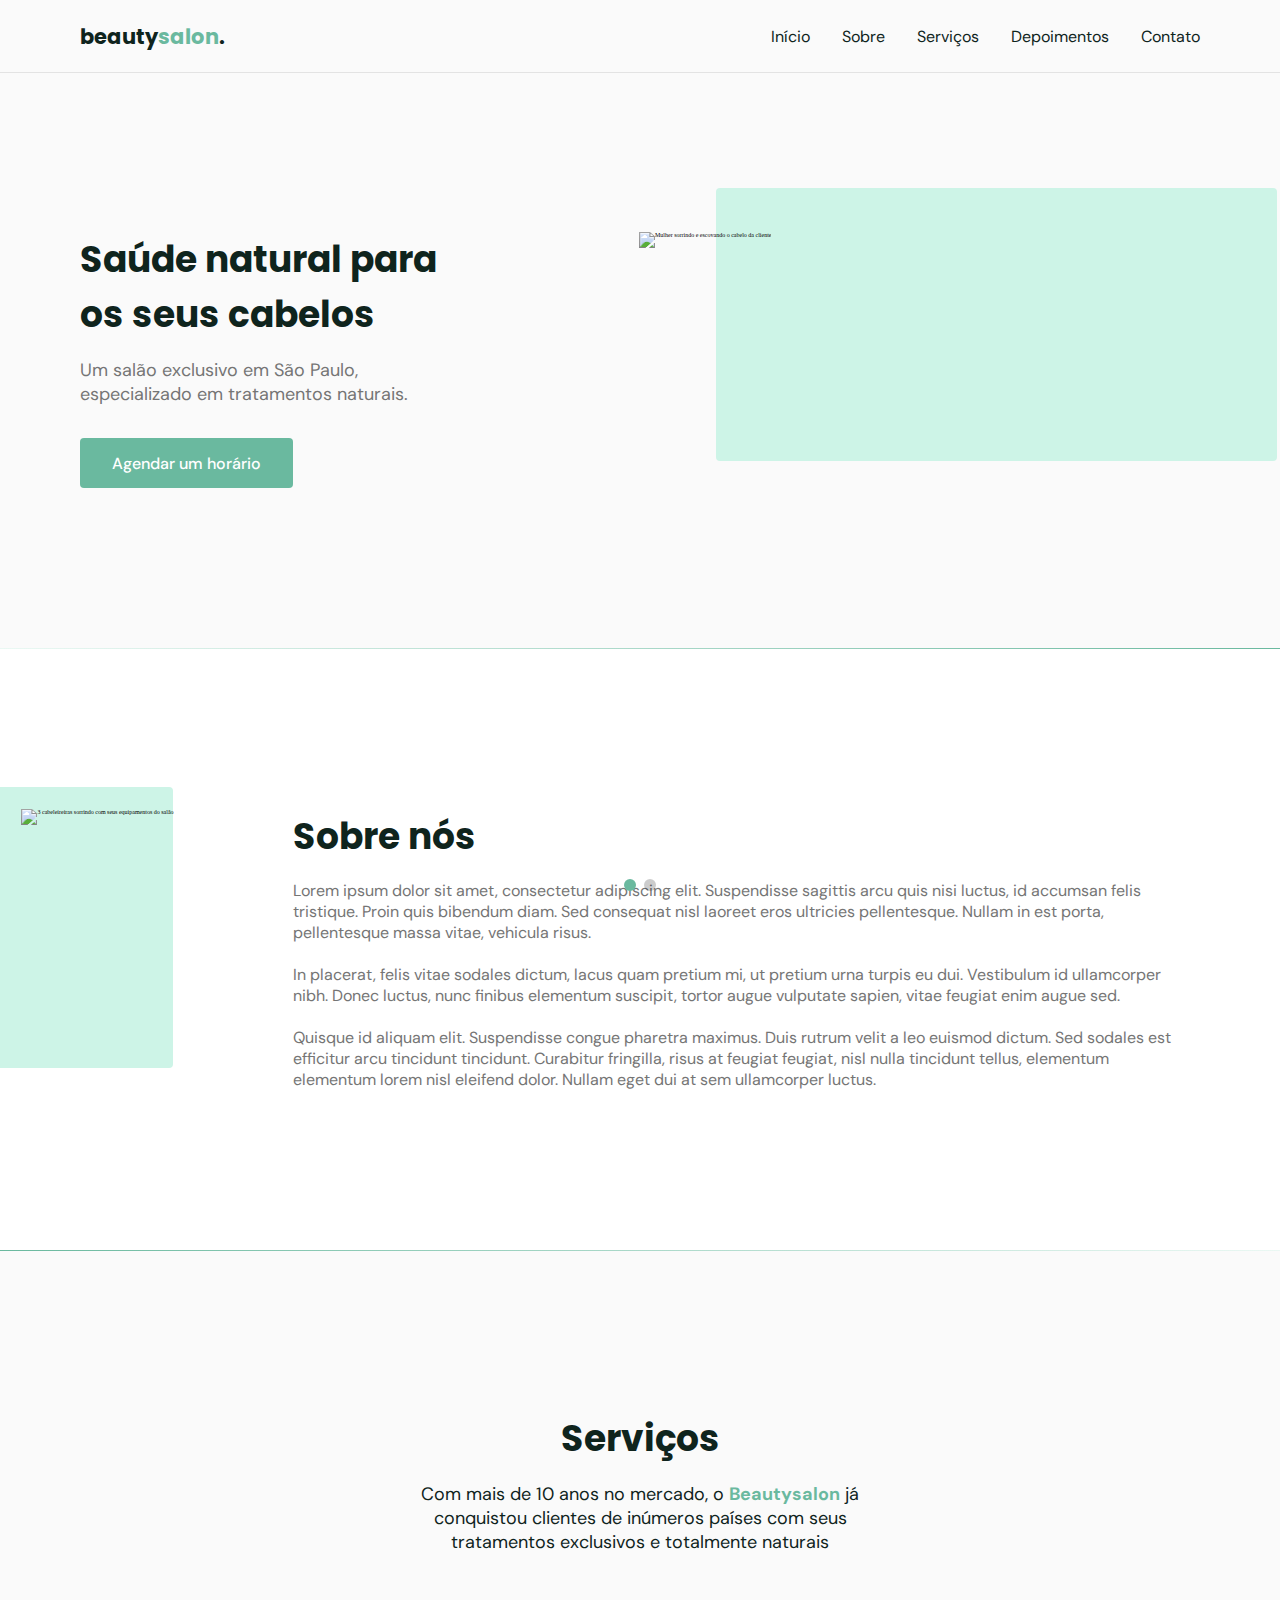
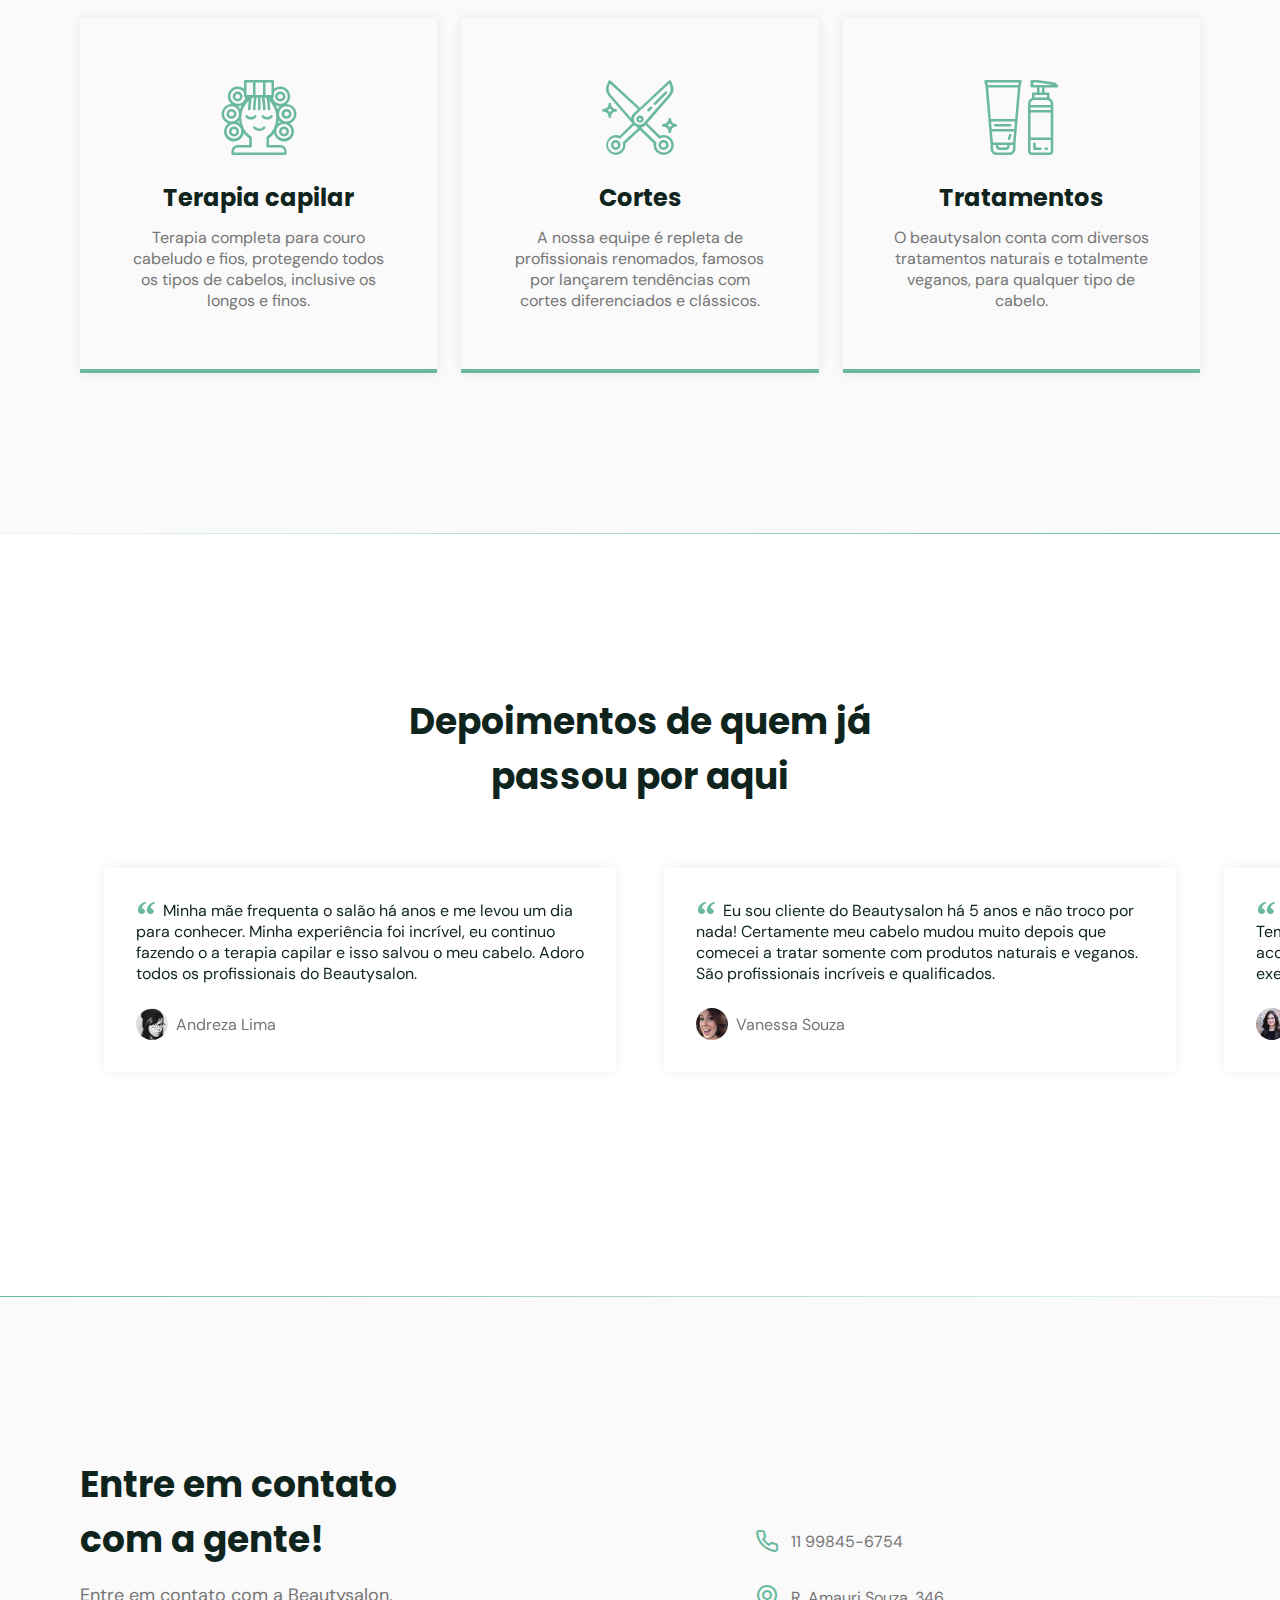
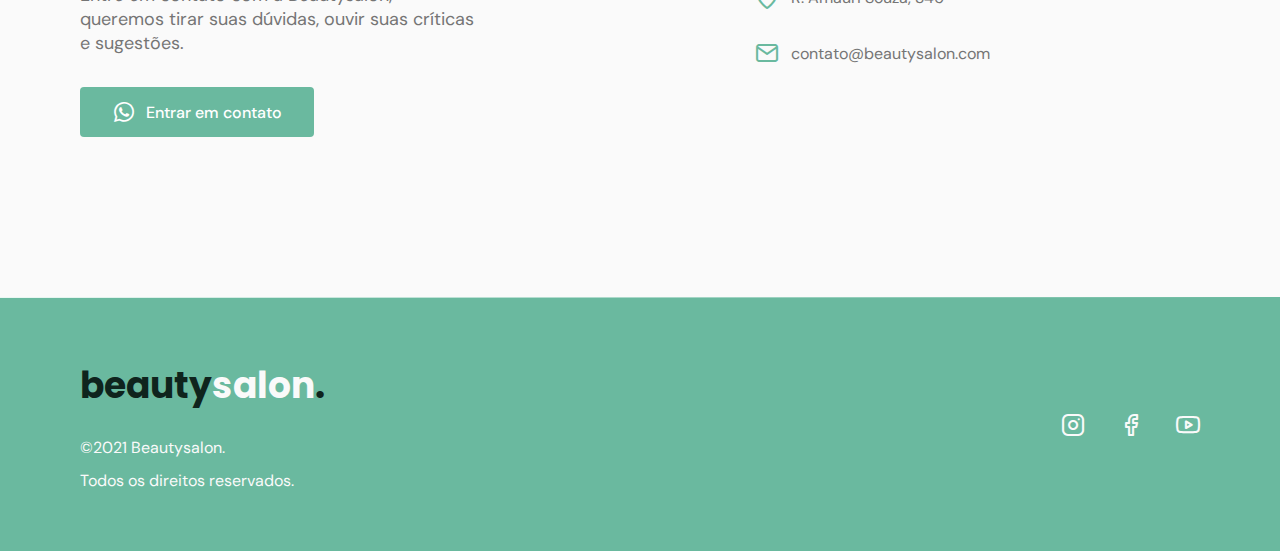
==== commit 26bf36cf: "Aula final NLW6 Origin" ====
--- a/index.html
+++ b/index.html
@@ -51,7 +51,7 @@
 
                         <div class="text">
                             <h2 class="title">Saúde natural para os seus cabelos</h2>
-                            <p>Um salão exclusivo em São Paulo, especializado em tratamentos naturais.</p>
+                            <p class="subtitle">Um salão exclusivo em São Paulo, especializado em tratamentos naturais.</p>
                             <a href="#" class="button">Agendar um horário</a>
                         </div>
 
@@ -69,11 +69,11 @@
 
                         <div class="text">
                             <h2 class="title">Sobre nós</h2>
-                            <p>Lorem ipsum dolor sit amet consectetur, adipisicing elit. Tempora nobis aut minima adipisci reiciendis, architecto nemo voluptatibus, doloribus iure alias quae cumque corporis accusamus. Enim obcaecati consequuntur dicta nemo tempora?</p>
+                            <p>Lorem ipsum dolor sit amet, consectetur adipiscing elit. Suspendisse sagittis arcu quis nisi luctus, id accumsan felis tristique. Proin quis bibendum diam. Sed consequat nisl laoreet eros ultricies pellentesque. Nullam in est porta, pellentesque massa vitae, vehicula risus.</p>
                             
-                            <p><br>Lorem ipsum dolor sit amet consectetur, adipisicing elit. Tempora nobis aut minima adipisci reiciendis, architecto nemo voluptatibus, doloribus iure alias quae cumque corporis accusamus. Enim obcaecati consequuntur dicta nemo tempora?</p>
+                            <p><br>In placerat, felis vitae sodales dictum, lacus quam pretium mi, ut pretium urna turpis eu dui. Vestibulum id ullamcorper nibh. Donec luctus, nunc finibus elementum suscipit, tortor augue vulputate sapien, vitae feugiat enim augue sed. </p>
                             
-                            <p><br>Lorem ipsum dolor sit amet consectetur, adipisicing elit. Tempora nobis aut minima adipisci reiciendis, architecto nemo voluptatibus, doloribus iure alias quae cumque corporis accusamus. Enim obcaecati consequuntur dicta nemo tempora?</p>
+                            <p><br>Quisque id aliquam elit. Suspendisse congue pharetra maximus. Duis rutrum velit a leo euismod dictum. Sed sodales est efficitur arcu tincidunt tincidunt. Curabitur fringilla, risus at feugiat feugiat, nisl nulla tincidunt tellus, elementum elementum lorem nisl eleifend dolor. Nullam eget dui at sem ullamcorper luctus.</p>
                         </div>
                     </div>
                 </section>
@@ -82,11 +82,11 @@
 
                 <!-- SERVICES SECTION -->
                 <section class="section" id="services">
-                    <div class="container grid">
+                    <div class="container">
                         <header>
                             <div class="text">
                                 <h2 class="title">Serviços</h2>
-                                <p>Com mais de 10 anos no mercado, o <strong>Beautysalon</strong> já conquistou clientes de inúmeros países com seus tratamentos exclusivos e totalmente naturais</p>
+                                <p class="subtitle">Com mais de 10 anos no mercado, o <strong>Beautysalon</strong> já conquistou clientes de inúmeros países com seus tratamentos exclusivos e totalmente naturais</p>
                             </div>
                         </header>
                         <div class="cards grid">
@@ -122,7 +122,7 @@
                                 <div class="testimonial swiper-slide">
                                     <blockquote>
                                         <p><span>&ldquo;</span>
-                                        Lorem ipsum dolor sit amet consectetur adipisicing elit. Tenetur assumenda qui magnam nam laborum accusamus inventore corrupti fuga, necessitatibus cupiditate dolorum repellendus, tempore nisi non temporibus.
+                                            Minha mãe frequenta o salão há anos e me levou um dia para conhecer. Minha experiência foi incrível, eu continuo fazendo o a terapia capilar e isso salvou o meu cabelo. Adoro todos os profissionais do Beautysalon.
                                         </p>
                                         <cite>
                                             <img src="./assets/imgs/user50.jpg" alt="Foto de Andreza Lima">
@@ -165,12 +165,12 @@
                     <div class="container grid">
                         <div class="text">
                             <h2 class="title">Entre em contato com a gente!</h2>
-                            <p>Entre em contato com a Beautysalon, queremos tirar suas dúvidas, ouvir suas críticas e sugestões.</p>
+                            <p class="subtitle">Entre em contato com a Beautysalon, queremos tirar suas dúvidas, ouvir suas críticas e sugestões.</p>
                             <a 
                                 href="https://api.whatsapp.com/send?phone=551199845-6754&text=Olá! Gostaria de agendar um horário" 
                                 target="_blank"
                                 class="button"
-                                ><i class="icon-whatsapp"></i>
+                              ><i class="icon-whatsapp"></i>
                                 Entrar em contato
                             </a>
                         </div>
--- a/styles/style.css
+++ b/styles/style.css
@@ -22,7 +22,11 @@
 
     /* FONT SIZES */
     --title-size: 3rem;
+    --subtitle-size: 1.6rem;
     --normal-size: 1.6rem;
+
+    /* SIZES */
+    --header-height: 7.2rem;
 }
 
 /* BASE */
@@ -39,6 +43,11 @@
 img{
     width: 100%;
     height: auto;
+}
+
+p{
+    font: 400 1.6rem 'DM Sans', sans-serif;
+    color: var(--gray);
 }
 
 .title{
@@ -47,15 +56,14 @@
     -webkit-font-smoothing: auto;
 }
 
-p{
-    font: 400 var(--normal-size) 'DM Sans', sans-serif;
-    color: var(--gray);
+.subtitle{
+    font-size: var(--subtitle-size);
 }
 
 .button{
     display: inline-flex;
     align-items: center;
-    font: 500 var(--normal-size) 'DM Sans', sans-serif;
+    font: 500 1.6rem 'DM Sans', sans-serif;
     background: var(--green);
     color: var(--white-b);
     height: 5.6rem;
@@ -126,7 +134,8 @@
     position: relative;
     transition: color .2s;
 }
-header nav ul li a:hover{
+header nav ul li a:hover,
+header nav ul li a.active{
     color: var(--green);
 }
 
@@ -143,7 +152,8 @@
     transition: width 0.2s;
 }
 
-header nav ul li a:hover::after{
+header nav ul li a:hover::after,
+header nav ul li a.active::after{
     width: 100%;
 }
 /* MENU */
@@ -212,7 +222,6 @@
 
 main{
     overflow-x: hidden;
-    margin-top: 7.2rem;
 }
 
 .container{
@@ -226,7 +235,7 @@
 }
 
 .section{
-    padding: 6.8rem 0;
+    padding: calc(6.8rem + var(--header-height)) 0;
 }
 
 .section .title{
@@ -236,7 +245,6 @@
 /* HOME */
 
 #home{
-    display: flex;
     overflow-x: hidden;
 }
 
@@ -247,16 +255,17 @@
 #home .image{
     position: relative;
     z-index: 0;
+   /*  width: 100%; */
 }
 
 #home .image::before{
     position: absolute;
     content: "";
     height: 107.14%;
-    width: 92.9vw;
+    width: 106%;
     background: var(--green-light);
     top: -16.05%;
-    left: 10.13vw;
+    left: 13.7%;;
     
     border-radius: .4rem;
     z-index: -1;
@@ -286,7 +295,6 @@
 
 #about{
     background-color: var(--white-b);
-    padding-top: calc(6.8rem + 3.34rem);
 }
 
 #about .container{
@@ -306,8 +314,7 @@
     background: var(--green-light);
     top: -8%;
     left: 0;
-    
-    box-shadow: 1px 5px 3px rgb(0, 0, 0, 0.2);
+
     border-radius: .4rem;
     z-index: -1;
 }
@@ -331,11 +338,16 @@
 /* SERVICES */
 
 #services header{
-    margin-bottom: 4rem;
-}
+    margin-bottom: 6.4rem;
+}
+
+#services header .subtitle{
+    color: var(--green-dark);
+}
+
 
 #services header strong{
-    font: 700 var(--normal-size) 'DM Sans', sans-serif;
+    font: 700 var(--subtitle-size) 'DM Sans', sans-serif;
     color: var(--green);
 }
 
@@ -466,6 +478,10 @@
 /* FOOTER */
 footer {
     background: var(--green);
+}
+
+footer.section{
+    padding: 6.4rem 0;
 }
 
 footer .logo{
@@ -529,12 +545,161 @@
 
 /* MEDIA QUERIES */
 /* Extra Large Devices: 1200 >  */
+@media (min-width: 1200px) {
+
+    .container{
+        max-width: 1120px;
+        margin-left: auto;
+        margin-right: auto;
+    }
+
+    .section{
+        padding: 16rem 0;
+    }
+
+    .section header,
+    #testimonials header{
+        max-width: 51.2rem;
+        text-align: center;
+        margin-left: auto;
+        margin-right: auto;
+    }
+
+    .button{
+        height: 5rem;
+    }
+
+    header nav .menu{
+        opacity: 1;
+        visibility: visible;
+        top: 0;
+    }
+
+    header nav .menu ul{
+        display: flex;
+        gap: 3.2rem;
+    }
+
+    header nav .menu ul li a.title{
+        font: 400 1.6rem "DM Sans",sans-serif;
+        -webkit-font-smoothing: antialiased;
+    }
+
+    header nav .menu ul li a.title.active{
+        color: var(--green);
+        font-weight: bold;
+        -webkit-font-smoothing: auto;
+    }
+
+    header nav .icon-menu{
+        display: none;
+    }
+
+    main{
+        margin-top: var(--header-height);
+    }
+
+    #home .container{
+        grid-auto-flow: column;
+        justify-content: space-between;
+        margin: 0 auto;
+        gap: 11.8rem;
+    }
+
+    #home .image::before{
+        height: 100%;
+        width: 100%;
+
+        /* top: -16.05%;
+        left: 10.13vw; */
+    }
+
+    #home .image{
+        order: 1;
+        width: 56.1rem;
+        height: 106.4%;
+    }
+
+    #home .image img{
+        margin-left: 0;
+        width: 100%;
+        /* width: 167.5%; */
+    }
+
+    #home .text{
+        order: 0;
+        margin: 0;
+        max-width: 39.3rem;
+        text-align: left;
+    }
+
+    
+    #about .container{
+        margin: 0 auto;
+        grid-auto-flow: column;
+    }
+    
+    #about .image{
+        width: 130%;
+        left: -30%;
+    }
+
+    #about .image::before{
+        width: 100%;
+        height: 100%;
+        left: -30%;
+    }
+
+    #services .cards{
+        grid-template-columns: 1fr 1fr 1fr;
+    }
+
+    #services .cards .card{
+        padding-left: 4.8rem;
+        padding-right: 4.8rem;
+
+    }
+
+    #testimonials .container{
+        margin-left: auto;
+        margin-right: auto;
+    }
+
+    #contact .container{
+        grid-auto-flow: column;
+        align-items: center;
+    }
+
+    #contact .text{
+        max-width: 40rem;
+    }
+
+    footer.section{
+        padding: 6rem 0;
+    }
+
+    footer .container{
+        grid-auto-flow: column;
+        align-items: center;
+        justify-content: space-between;
+    }
+
+    footer .brand a.logo,
+    footer .brand a.logo span{
+        font-size: var(--title-size);
+    }
+
+
+}
+
+
 /* Extra Large Devices: 1023 >  */
 /* Extra Large Devices: 992 >  */
 
 @media (min-width: 992px) {
     :root{
-        --title-size: 3.5rem;
+        --title-size: 3.6rem;
+        --subtitle-size: 1.8rem;
     }
 }
 
